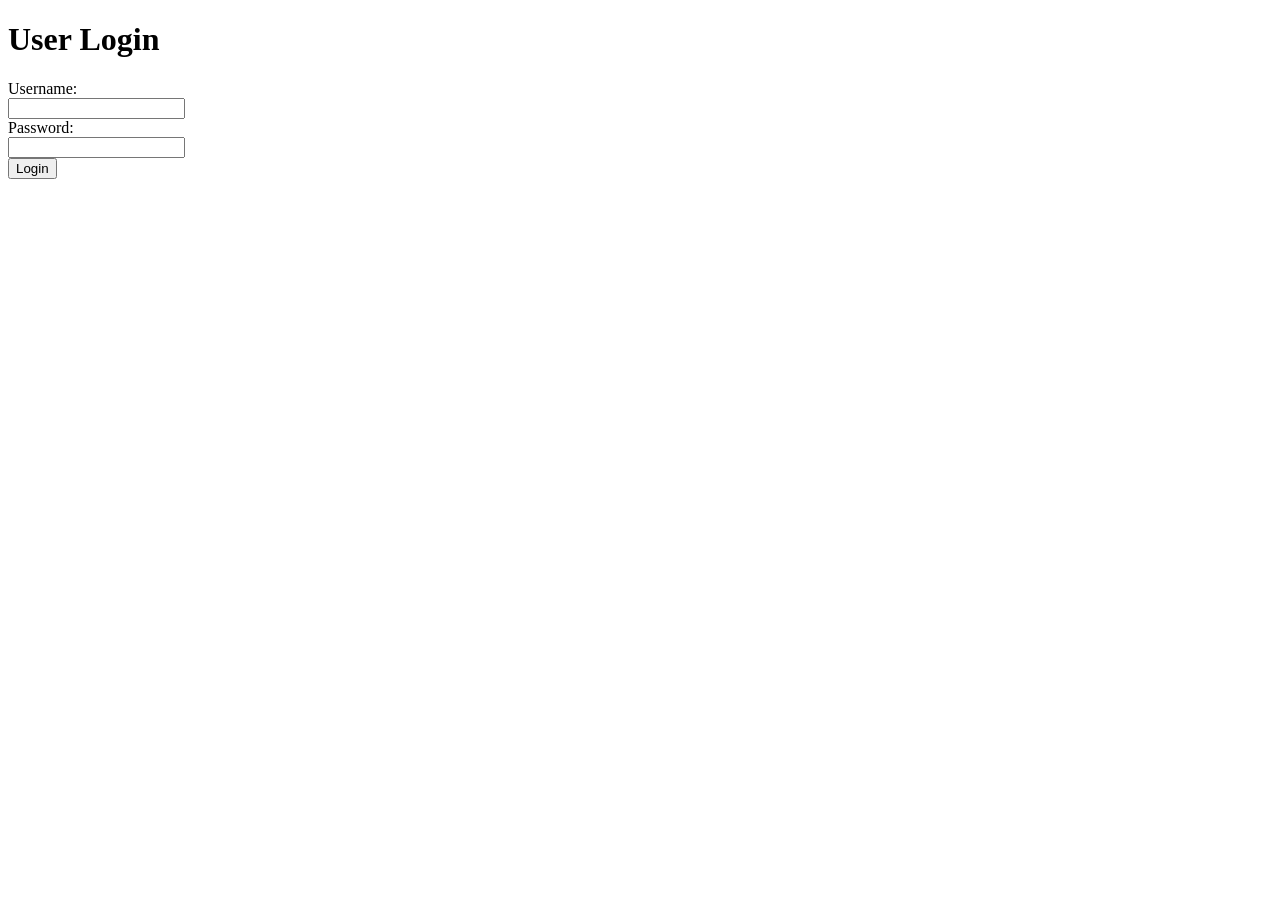
==== webPage/index.html @ 1d5bb15c "initial changes made" ====
<!doctype html>
<html>
  <head>
    <title>User Login</title>
    <link rel="stylesheet" href="./styles.css" />
  </head>
  <body>
    <h1>User Login</h1>
    <form action="login.php" method="post">
      <label for="username">Username:</label><br />
      <input type="text" id="username" name="username" /><br />
      <label for="password">Password:</label><br />
      <input type="password" id="password" name="password" /><br />
      <input type="submit" value="Login" />
    </form>
  </body>
</html>
---- webPage/styles.css ----
/* Define a light gray color palette */
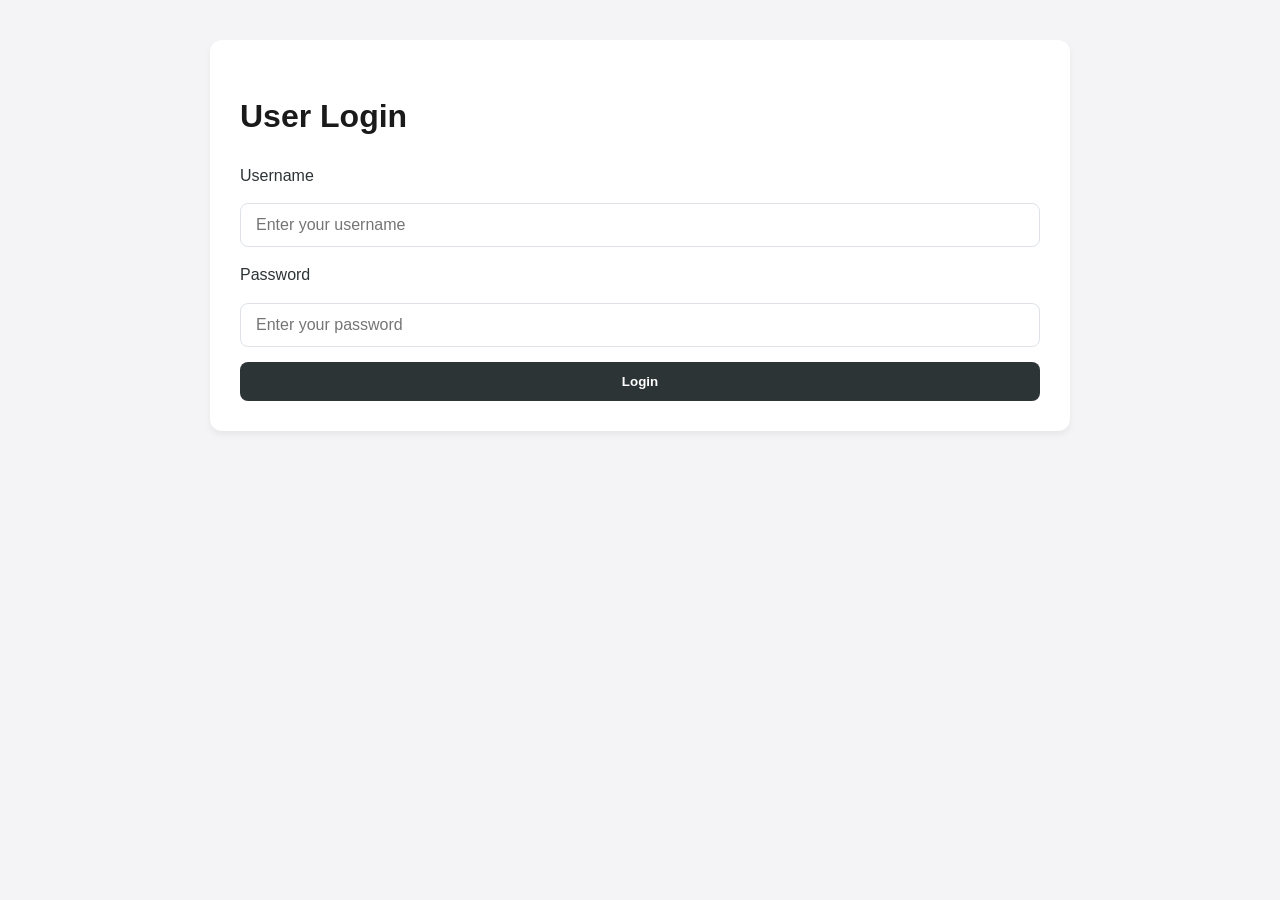
==== commit 261026f9: "gave the website basic styling" ====
--- a/webPage/index.html
+++ b/webPage/index.html
@@ -5,13 +5,27 @@
     <link rel="stylesheet" href="./styles.css" />
   </head>
   <body>
-    <h1>User Login</h1>
-    <form action="login.php" method="post">
-      <label for="username">Username:</label><br />
-      <input type="text" id="username" name="username" /><br />
-      <label for="password">Password:</label><br />
-      <input type="password" id="password" name="password" /><br />
-      <input type="submit" value="Login" />
-    </form>
+    <div class="container">
+      <h1>User Login</h1>
+      <form action="login.php" method="post">
+        <label for="username">Username</label>
+        <input
+          type="text"
+          id="username"
+          name="username"
+          placeholder="Enter your username"
+          required
+        />
+        <label for="password">Password</label>
+        <input
+          type="password"
+          id="password"
+          name="password"
+          placeholder="Enter your password"
+          required
+        />
+        <input type="submit" value="Login" />
+      </form>
+    </div>
   </body>
 </html>
--- a/webPage/styles.css
+++ b/webPage/styles.css
@@ -1 +1,132 @@
-/* Define a light gray color palette */
+:root {
+  --bg-color: #f4f4f7;
+  --text-main: #2d3436;
+  --text-muted: #636e72;
+  --accent-gray: #dfe6e9;
+  --border-color: #dee2e6;
+  --link-color: #0984e3;
+  --link-secondary: #74b9ff;
+  --white: #ffffff;
+  --shadow: 0 4px 6px rgba(0, 0, 0, 0.05);
+  --transition: all 0.3s ease;
+}
+
+@keyframes fadeIn {
+  from {
+    opacity: 0;
+    transform: translateY(10px);
+  }
+  to {
+    opacity: 1;
+    transform: translateY(0);
+  }
+}
+
+body {
+  font-family:
+    "Inter",
+    -apple-system,
+    BlinkMacSystemFont,
+    "Segoe UI",
+    Roboto,
+    sans-serif;
+  background-color: var(--bg-color);
+  color: var(--text-main);
+  line-height: 1.6;
+  margin: 0;
+  padding: 0;
+  display: flex;
+  flex-direction: column;
+  align-items: center;
+  animation: fadeIn 0.6s ease-out;
+}
+
+.container {
+  width: 90%;
+  max-width: 800px;
+  margin: 40px auto;
+  background: var(--white);
+  padding: 30px;
+  border-radius: 12px;
+  box-shadow: var(--shadow);
+}
+
+h1,
+h2,
+h3 {
+  font-weight: 700;
+  color: #1a1a1a;
+  margin-bottom: 20px;
+}
+
+/* Form Styling */
+form {
+  display: flex;
+  flex-direction: column;
+  gap: 15px;
+}
+
+input[type="text"],
+input[type="password"],
+textarea {
+  padding: 12px 15px;
+  border: 1px solid var(--border-color);
+  border-radius: 8px;
+  font-size: 1rem;
+  background-color: var(--white);
+  transition: var(--transition);
+  outline: none;
+}
+input:focus,
+textarea:focus {
+  border-color: var(--text-muted);
+  box-shadow: 0 0 0 3px rgba(0, 0, 0, 0.03);
+}
+
+button,
+input[type="submit"] {
+  background-color: var(--text-main);
+  color: var(--white);
+  border: none;
+  padding: 12px 20px;
+  border-radius: 8px;
+  font-weight: 600;
+  cursor: pointer;
+  transition: var(--transition);
+}
+
+button:hover,
+input[type="submit"]:hover {
+  background-color: #000;
+  transform: translateY(-1px);
+  box-shadow: 0 4px 12px rgba(0, 0, 0, 0.15);
+}
+
+/* Blog Post Cards (for search results/listings) */
+.post-item {
+  border-bottom: 1px solid var(--accent-gray);
+  padding: 20px 0;
+  transition: var(--transition);
+}
+
+.post-item:last-child {
+  border-bottom: none;
+}
+
+.post-item:hover {
+  padding-left: 10px;
+  background: rgba(0, 0, 0, 0.01);
+}
+
+/* Navigation/Links */
+a {
+  color: var(--link-color);
+  text-decoration: none;
+  transition: var(--transition);
+  font-weight: 500;
+}
+
+a:hover {
+  color: var(--link-secondary);
+  text-decoration: underline;
+}
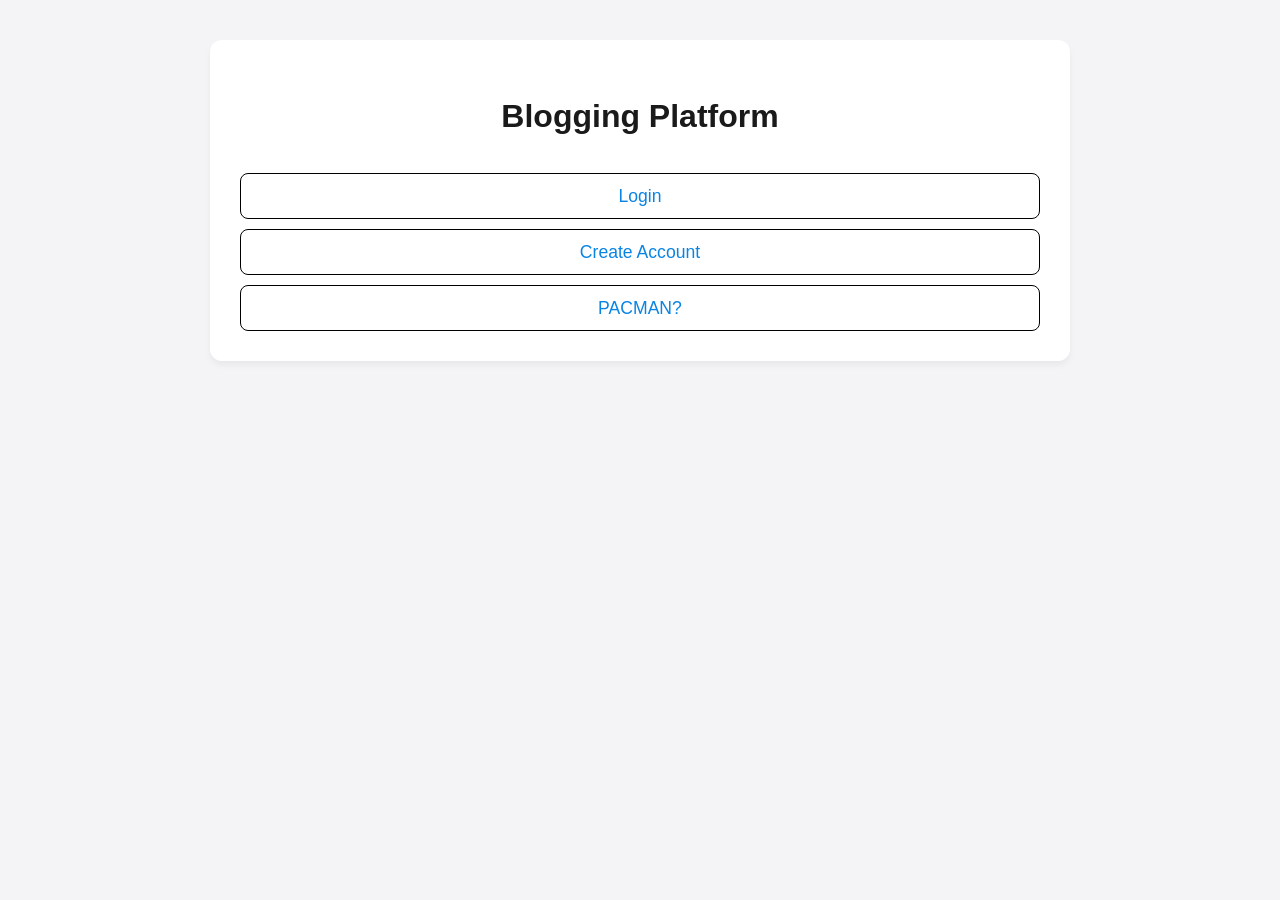
==== commit dde081dc: "final changes that make this thing not work lol" ====
--- a/webPage/index.html
+++ b/webPage/index.html
@@ -1,31 +1,19 @@
 <!doctype html>
-<html>
+<html lang="en">
   <head>
-    <title>User Login</title>
+    <meta charset="UTF-8" />
+    <meta name="viewport" content="width=device-width, initial-scale=1.0" />
+    <title>Blogging Platform - Home</title>
     <link rel="stylesheet" href="./styles.css" />
   </head>
   <body>
-    <div class="container">
-      <h1>User Login</h1>
-      <form action="login.php" method="post">
-        <label for="username">Username</label>
-        <input
-          type="text"
-          id="username"
-          name="username"
-          placeholder="Enter your username"
-          required
-        />
-        <label for="password">Password</label>
-        <input
-          type="password"
-          id="password"
-          name="password"
-          placeholder="Enter your password"
-          required
-        />
-        <input type="submit" value="Login" />
-      </form>
+    <div id="intro" class="container">
+      <h1>Blogging Platform</h1>
+      <a href="login.html" class="btn">Login</a>
+      <a href="signUp.html" class="btn">Create Account</a>
+      <a href="https://freepacman.org/" target="_blank" class="btn btn-pacman"
+        >PACMAN?</a
+      >
     </div>
   </body>
 </html>
--- a/webPage/styles.css
+++ b/webPage/styles.css
@@ -130,3 +130,27 @@
   color: var(--link-secondary);
   text-decoration: underline;
 }
+
+#intro {
+  text-align: center;
+  margin-bottom: 40px;
+  display: flex;
+  flex-direction: column;
+}
+
+#intro a {
+  margin-top: 10px;
+  font-size: 1.1rem;
+  border: #000 solid 1px;
+  padding: 8px 16px;
+  border-radius: 8px;
+  background-color: var(--white);
+  transition: var(--transition);
+}
+
+#intro a:hover {
+  background-color: gray;
+  color: var(--white);
+  transform: translateY(-2px);
+  box-shadow: 0 4px 12px rgba(0, 0, 0, 0.15);
+}
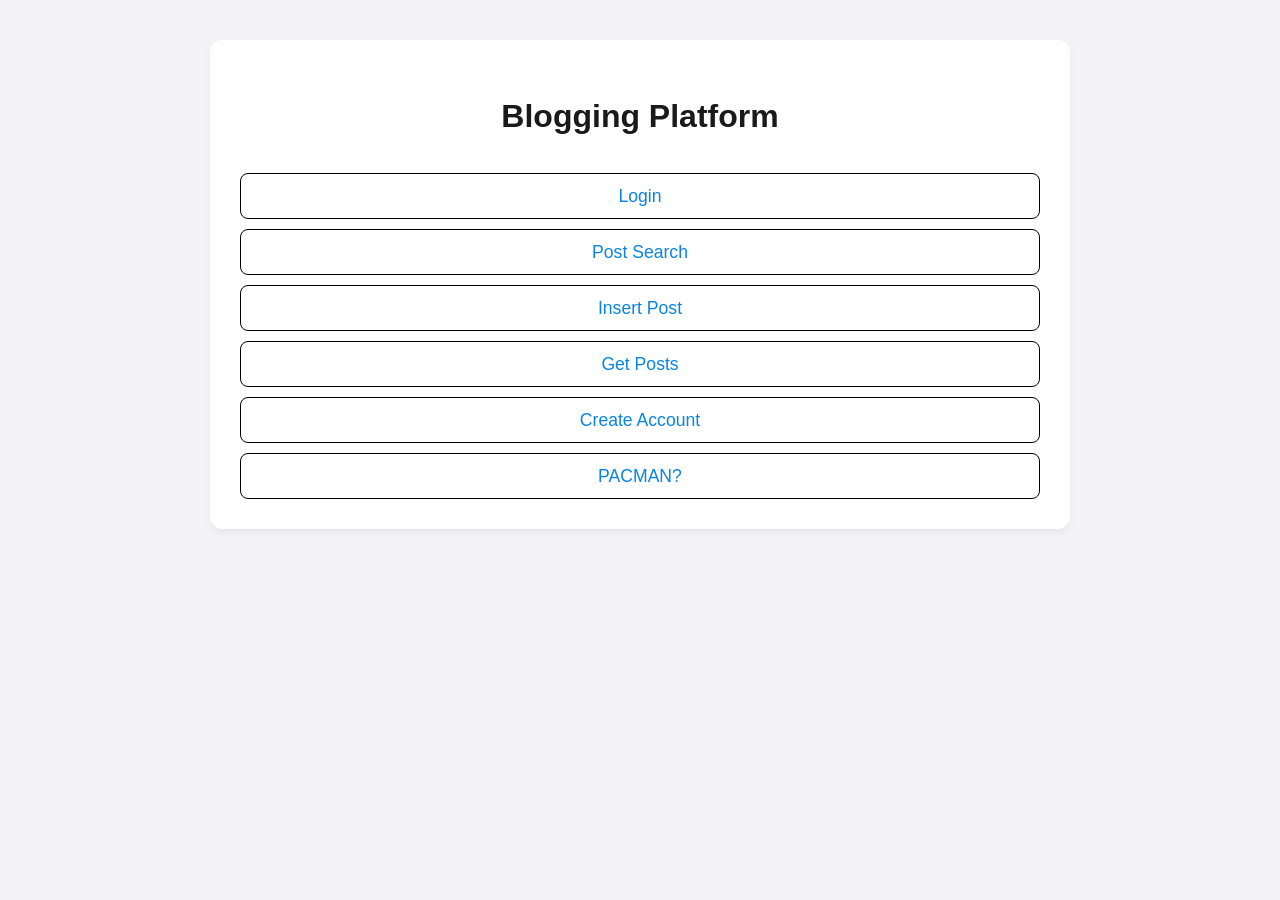
==== commit 94ff0117: "last changes" ====
--- a/webPage/index.html
+++ b/webPage/index.html
@@ -10,6 +10,9 @@
     <div id="intro" class="container">
       <h1>Blogging Platform</h1>
       <a href="login.html" class="btn">Login</a>
+      <a href="post_search.html" class="btn">Post Search</a>
+      <a href="insert_post.html" class="btn">Insert Post</a>
+      <a href="get_posts.html" class="btn">Get Posts</a>
       <a href="signUp.html" class="btn">Create Account</a>
       <a href="https://freepacman.org/" target="_blank" class="btn btn-pacman"
         >PACMAN?</a
